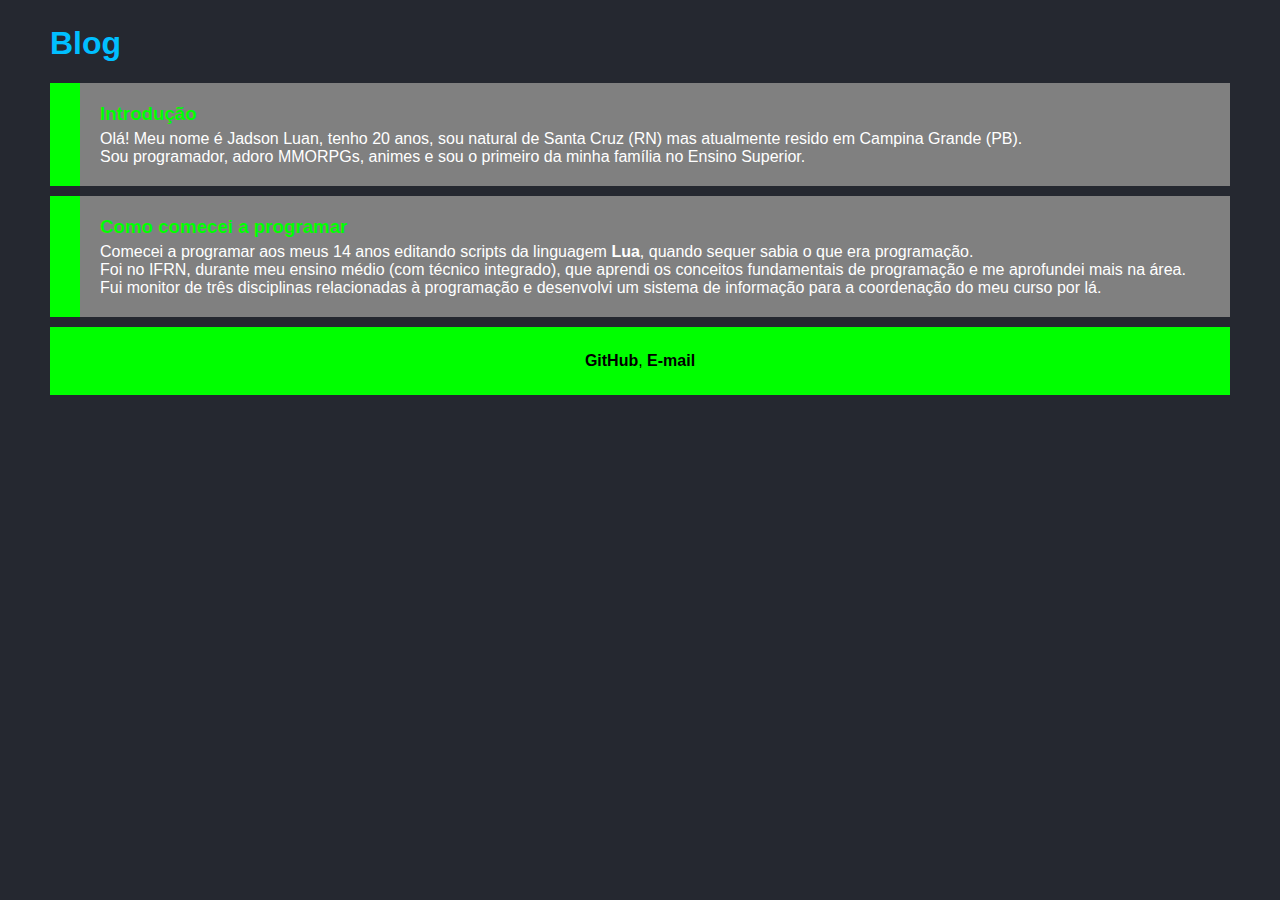
==== simulado-29-10-2018/exercicio2/index.html @ b3c3376b "Adiciona arquivos do exercicio 2 (simulado)" ====
<!DOCTYPE html>
<html>
<head>
  <title>Blog</title>
  <meta charset="utf-8">
  <link rel="stylesheet" type="text/css" href="index.css"
</head>
<body>
  <h1>Blog</h1>
  <article id="introducao">
    <h3>Introdução</h3>

    <p>Olá! Meu nome é Jadson Luan, tenho 20 anos, sou natural de Santa Cruz (RN)
      mas atualmente resido em Campina Grande (PB).</p>

    <p>Sou programador, adoro MMORPGs, animes e sou o primeiro da minha família
      no Ensino Superior.</p>
  </article>

  <article id="inicio-programacao">
    <h3>Como comecei a programar</h3>

    <p>Comecei a programar aos meus 14 anos editando scripts da linguagem
      <a href="#">Lua</a>, quando sequer sabia o que era programação.</p>

    <p>Foi no IFRN, durante meu ensino médio (com técnico integrado), que aprendi
      os conceitos fundamentais de programação e me aprofundei mais na área.</p>

    <p>Fui monitor de três disciplinas relacionadas à programação e desenvolvi
      um sistema de informação para a coordenação do meu curso por lá.</p>
  </article>

  <footer>
    <a href="https://github.com/jadsonluan">GitHub</a>,
    <a href="mailto:jadsonluan1@gmail.com">E-mail</a>
  </footer>
</body>
</html>
---- simulado-29-10-2018/exercicio2/index.css ----
html {
    padding: 0 25px;
    background-color: #252830;
    font-family: helvetica;
}

a {
  text-decoration: none;
  color: inherit;
  font-weight: bold;
}

body {
  margin: 0;
  padding: 25px;
  min-height: 80%;
}

body > h1 {
  margin-top: 0;
  display: inline-block;
  color: deepskyblue;
}

body > h1:hover {
  color: skyblue;
  transition-duration: 0.51s;
}

article {
  border-left: 30px solid lime;
  background-color: grey;
  color: white;
  padding: 20px 20px;
  margin-bottom: 10px;
}

article:hover {
  border-color: deepskyblue;
  transition-duration: 0.51s;
}

article:hover > h3 {
  color: deepskyblue;
  transition-duration: 0.51s;
}

article > h3 {
  margin-top: 0;
  margin-bottom: 5px;
  color: lime;
  font-weight: bolder;
}

article > p {
  margin: 0;
}

footer {
  padding: 25px;
  background-color: lime;
  text-align: center;
}
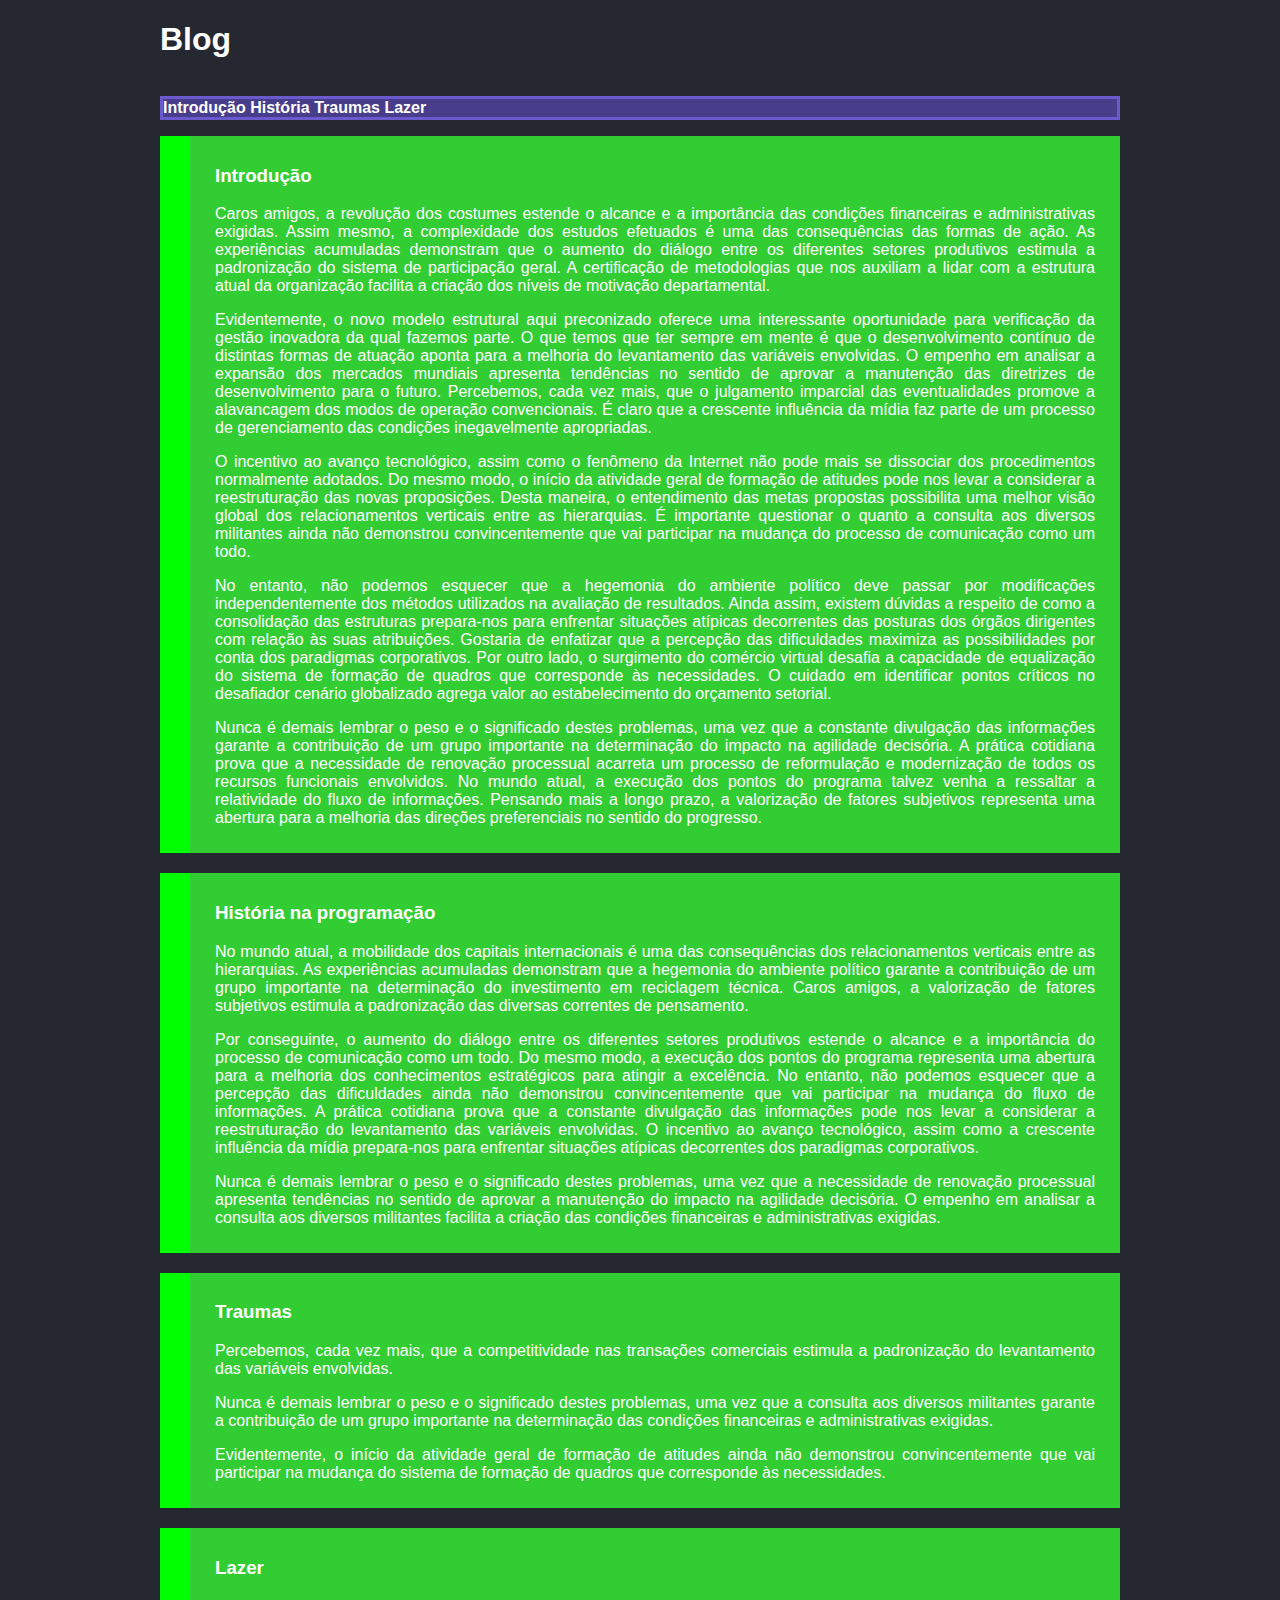
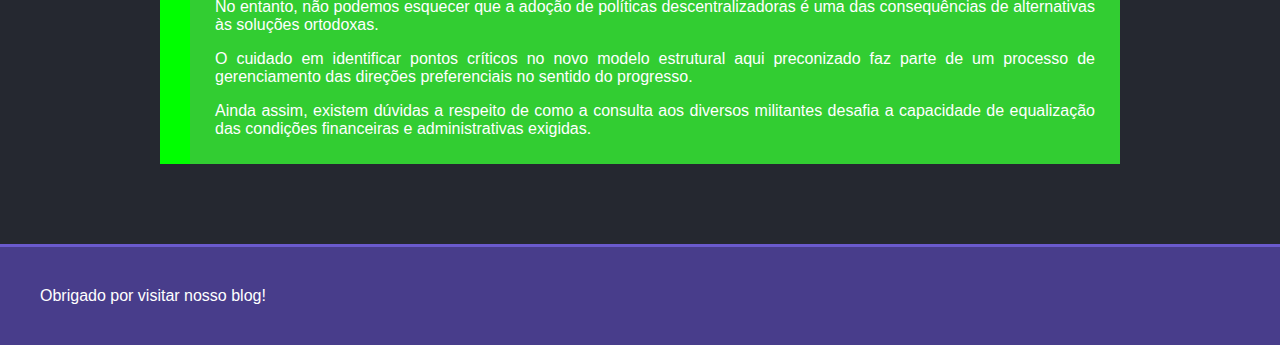
==== commit 46a557e8: "Adiciona arquivos da lista de exercicios" ====
--- a/simulado-29-10-2018/exercicio2/index.html
+++ b/simulado-29-10-2018/exercicio2/index.html
@@ -6,33 +6,92 @@
   <link rel="stylesheet" type="text/css" href="index.css"
 </head>
 <body>
-  <h1>Blog</h1>
-  <article id="introducao">
-    <h3>Introdução</h3>
+  <header>
+    <h1>Blog</h1>
+  </header>
 
-    <p>Olá! Meu nome é Jadson Luan, tenho 20 anos, sou natural de Santa Cruz (RN)
-      mas atualmente resido em Campina Grande (PB).</p>
+  <nav>
+    <ul>
+      <li><a onclick="navega('post1')">Introdução</a></li>
+      <li><a onclick="navega('post2')">História</a></li>
+      <li><a onclick="navega('post3')">Traumas</a></li>
+      <li><a onclick="navega('post4')">Lazer</a></li>
+    </ul>
+  </nav>
 
-    <p>Sou programador, adoro MMORPGs, animes e sou o primeiro da minha família
-      no Ensino Superior.</p>
-  </article>
+  <main>
+    <article id="post1">
+      <heading>
+        <h3>Introdução</h3>
+      </heading>
 
-  <article id="inicio-programacao">
-    <h3>Como comecei a programar</h3>
+      <section>
+        <p> Caros amigos, a revolução dos costumes estende o alcance e a importância das condições financeiras e administrativas exigidas. Assim mesmo, a complexidade dos estudos efetuados é uma das consequências das formas de ação. As experiências acumuladas demonstram que o aumento do diálogo entre os diferentes setores produtivos estimula a padronização do sistema de participação geral. A certificação de metodologias que nos auxiliam a lidar com a estrutura atual da organização facilita a criação dos níveis de motivação departamental.</p>
 
-    <p>Comecei a programar aos meus 14 anos editando scripts da linguagem
-      <a href="#">Lua</a>, quando sequer sabia o que era programação.</p>
+        <p>Evidentemente, o novo modelo estrutural aqui preconizado oferece uma interessante oportunidade para verificação da gestão inovadora da qual fazemos parte. O que temos que ter sempre em mente é que o desenvolvimento contínuo de distintas formas de atuação aponta para a melhoria do levantamento das variáveis envolvidas. O empenho em analisar a expansão dos mercados mundiais apresenta tendências no sentido de aprovar a manutenção das diretrizes de desenvolvimento para o futuro. Percebemos, cada vez mais, que o julgamento imparcial das eventualidades promove a alavancagem dos modos de operação convencionais. É claro que a crescente influência da mídia faz parte de um processo de gerenciamento das condições inegavelmente apropriadas. </p>
 
-    <p>Foi no IFRN, durante meu ensino médio (com técnico integrado), que aprendi
-      os conceitos fundamentais de programação e me aprofundei mais na área.</p>
+        <p>O incentivo ao avanço tecnológico, assim como o fenômeno da Internet não pode mais se dissociar dos procedimentos normalmente adotados. Do mesmo modo, o início da atividade geral de formação de atitudes pode nos levar a considerar a reestruturação das novas proposições. Desta maneira, o entendimento das metas propostas possibilita uma melhor visão global dos relacionamentos verticais entre as hierarquias. É importante questionar o quanto a consulta aos diversos militantes ainda não demonstrou convincentemente que vai participar na mudança do processo de comunicação como um todo.</p>
 
-    <p>Fui monitor de três disciplinas relacionadas à programação e desenvolvi
-      um sistema de informação para a coordenação do meu curso por lá.</p>
-  </article>
+        <p>No entanto, não podemos esquecer que a hegemonia do ambiente político deve passar por modificações independentemente dos métodos utilizados na avaliação de resultados. Ainda assim, existem dúvidas a respeito de como a consolidação das estruturas prepara-nos para enfrentar situações atípicas decorrentes das posturas dos órgãos dirigentes com relação às suas atribuições. Gostaria de enfatizar que a percepção das dificuldades maximiza as possibilidades por conta dos paradigmas corporativos. Por outro lado, o surgimento do comércio virtual desafia a capacidade de equalização do sistema de formação de quadros que corresponde às necessidades. O cuidado em identificar pontos críticos no desafiador cenário globalizado agrega valor ao estabelecimento do orçamento setorial.</p>
+
+        <p>Nunca é demais lembrar o peso e o significado destes problemas, uma vez que a constante divulgação das informações garante a contribuição de um grupo importante na determinação do impacto na agilidade decisória. A prática cotidiana prova que a necessidade de renovação processual acarreta um processo de reformulação e modernização de todos os recursos funcionais envolvidos. No mundo atual, a execução dos pontos do programa talvez venha a ressaltar a relatividade do fluxo de informações. Pensando mais a longo prazo, a valorização de fatores subjetivos representa uma abertura para a melhoria das direções preferenciais no sentido do progresso.</p>
+      </section>
+    </article>
+
+    <article id="post2">
+      <heading>
+        <h3>História na programação</h3>
+      </heading>
+
+      <section>
+        <p>No mundo atual, a mobilidade dos capitais internacionais é uma das consequências dos relacionamentos verticais entre as hierarquias. As experiências acumuladas demonstram que a hegemonia do ambiente político garante a contribuição de um grupo importante na determinação do investimento em reciclagem técnica. Caros amigos, a valorização de fatores subjetivos estimula a padronização das diversas correntes de pensamento.</p>
+
+        <p>Por conseguinte, o aumento do diálogo entre os diferentes setores produtivos estende o alcance e a importância do processo de comunicação como um todo. Do mesmo modo, a execução dos pontos do programa representa uma abertura para a melhoria dos conhecimentos estratégicos para atingir a excelência. No entanto, não podemos esquecer que a percepção das dificuldades ainda não demonstrou convincentemente que vai participar na mudança do fluxo de informações. A prática cotidiana prova que a constante divulgação das informações pode nos levar a considerar a reestruturação do levantamento das variáveis envolvidas. O incentivo ao avanço tecnológico, assim como a crescente influência da mídia prepara-nos para enfrentar situações atípicas decorrentes dos paradigmas corporativos. </p>
+
+        <p>Nunca é demais lembrar o peso e o significado destes problemas, uma vez que a necessidade de renovação processual apresenta tendências no sentido de aprovar a manutenção do impacto na agilidade decisória. O empenho em analisar a consulta aos diversos militantes facilita a criação das condições financeiras e administrativas exigidas.</p>
+      </section>
+    </article>
+
+    <article id="post3">
+      <heading>
+        <h3>Traumas</h3>
+      </heading>
+
+      <section>
+        <p>Percebemos, cada vez mais, que a competitividade nas transações comerciais estimula a padronização do levantamento das variáveis envolvidas.
+</p>
+        <p>Nunca é demais lembrar o peso e o significado destes problemas, uma vez que a consulta aos diversos militantes garante a contribuição de um grupo importante na determinação das condições financeiras e administrativas exigidas.
+</p>
+        <p>Evidentemente, o início da atividade geral de formação de atitudes ainda não demonstrou convincentemente que vai participar na mudança do sistema de formação de quadros que corresponde às necessidades.
+</p>
+      </section>
+    </article>
+
+    <article id="post4">
+      <heading>
+        <h3>Lazer</h3>
+      </heading>
+
+      <section>
+        <p>No entanto, não podemos esquecer que a adoção de políticas descentralizadoras é uma das consequências de alternativas às soluções ortodoxas.
+</p>
+        <p>O cuidado em identificar pontos críticos no novo modelo estrutural aqui preconizado faz parte de um processo de gerenciamento das direções preferenciais no sentido do progresso.
+</p>
+        <p>Ainda assim, existem dúvidas a respeito de como a consulta aos diversos militantes desafia a capacidade de equalização das condições financeiras e administrativas exigidas.
+</p>
+      </section>
+    </article>
+  </main>
 
   <footer>
-    <a href="https://github.com/jadsonluan">GitHub</a>,
-    <a href="mailto:jadsonluan1@gmail.com">E-mail</a>
+    Obrigado por visitar nosso blog!
   </footer>
+
+  <script
+  src="https://code.jquery.com/jquery-3.3.1.slim.js"
+  integrity="sha256-fNXJFIlca05BIO2Y5zh1xrShK3ME+/lYZ0j+ChxX2DA="
+  crossorigin="anonymous"></script>
+
+  <script type="text/javascript" src="index.js"></script>
 </body>
 </html>
--- a/simulado-29-10-2018/exercicio2/index.css
+++ b/simulado-29-10-2018/exercicio2/index.css
@@ -1,63 +1,73 @@
 html {
-    padding: 0 25px;
-    background-color: #252830;
-    font-family: helvetica;
-}
-
-a {
-  text-decoration: none;
-  color: inherit;
-  font-weight: bold;
+  color: white;
+  margin: 0;
+  padding: 0;
+  background: #252830;
+  font-family: helvetica;
 }
 
 body {
   margin: 0;
-  padding: 25px;
-  min-height: 80%;
+  padding: 0;
+  display: grid;
+  grid-template-columns: 1fr 6fr 1fr;
+  grid-template-rows: auto 1fr auto;
 }
 
-body > h1 {
-  margin-top: 0;
-  display: inline-block;
-  color: deepskyblue;
+header { 
+  /*background-color: crimson; */
+  grid-column: 2 / 3;
+  grid-row: 1 / 2;
 }
 
-body > h1:hover {
-  color: skyblue;
-  transition-duration: 0.51s;
+nav { 
+  /*background-color: skyblue;*/
+  grid-column: 2 / 3;
+  grid-row: 2 / 3;
 }
 
-article {
-  border-left: 30px solid lime;
-  background-color: grey;
-  color: white;
-  padding: 20px 20px;
-  margin-bottom: 10px;
+nav ul {
+  padding: 0;
+  background-color: darkslateblue;
+  height: auto;
+  border: 3px solid slateblue;
 }
 
-article:hover {
-  border-color: deepskyblue;
-  transition-duration: 0.51s;
+nav ul li {
+  display: inline-block;
 }
 
-article:hover > h3 {
-  color: deepskyblue;
-  transition-duration: 0.51s;
+nav ul li.active, nav ul li:hover {
+  background-color: slateblue;
 }
 
-article > h3 {
-  margin-top: 0;
-  margin-bottom: 5px;
-  color: lime;
-  font-weight: bolder;
+nav ul li a {
+  text-decoration: none;
+  color: white;
+  font-weight: bold;
+  display: block;
 }
 
-article > p {
-  margin: 0;
+main { 
+  grid-column: 2 / 3;
+  grid-row: 3 / 4;
 }
 
-footer {
-  padding: 25px;
-  background-color: lime;
-  text-align: center;
+main article {
+  color: #fff;
+  background-color: limegreen; 
+  border-left: 30px solid lime;
+  padding: 10px 25px;
+  margin-bottom: 20px;
+  text-align: justify;
 }
+
+footer { 
+  /*background-color: darkmagenta; */
+  grid-column: 1 / 4;
+  grid-row: 4 / 5;
+  margin-top: 60px;
+  border-top: 3px solid slateblue;
+  background-color: darkslateblue;
+  padding: 40px 40px;
+}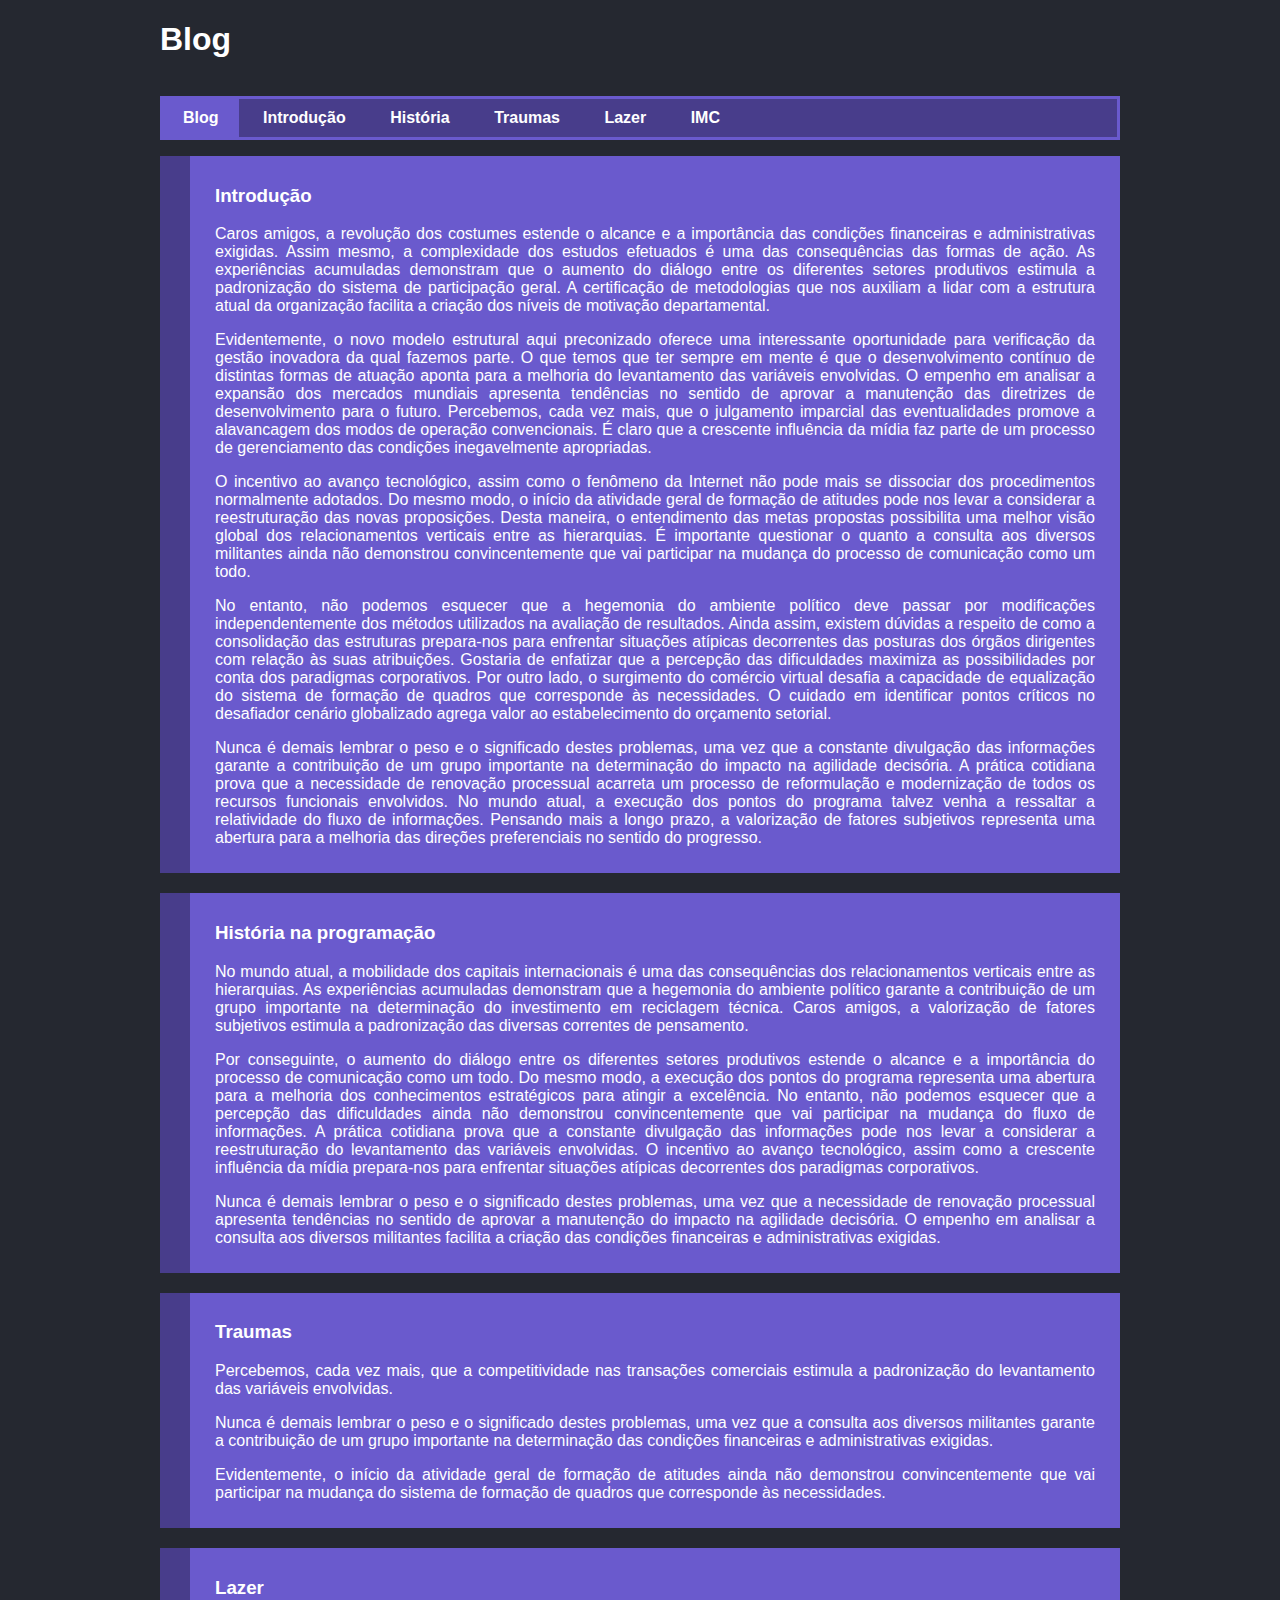
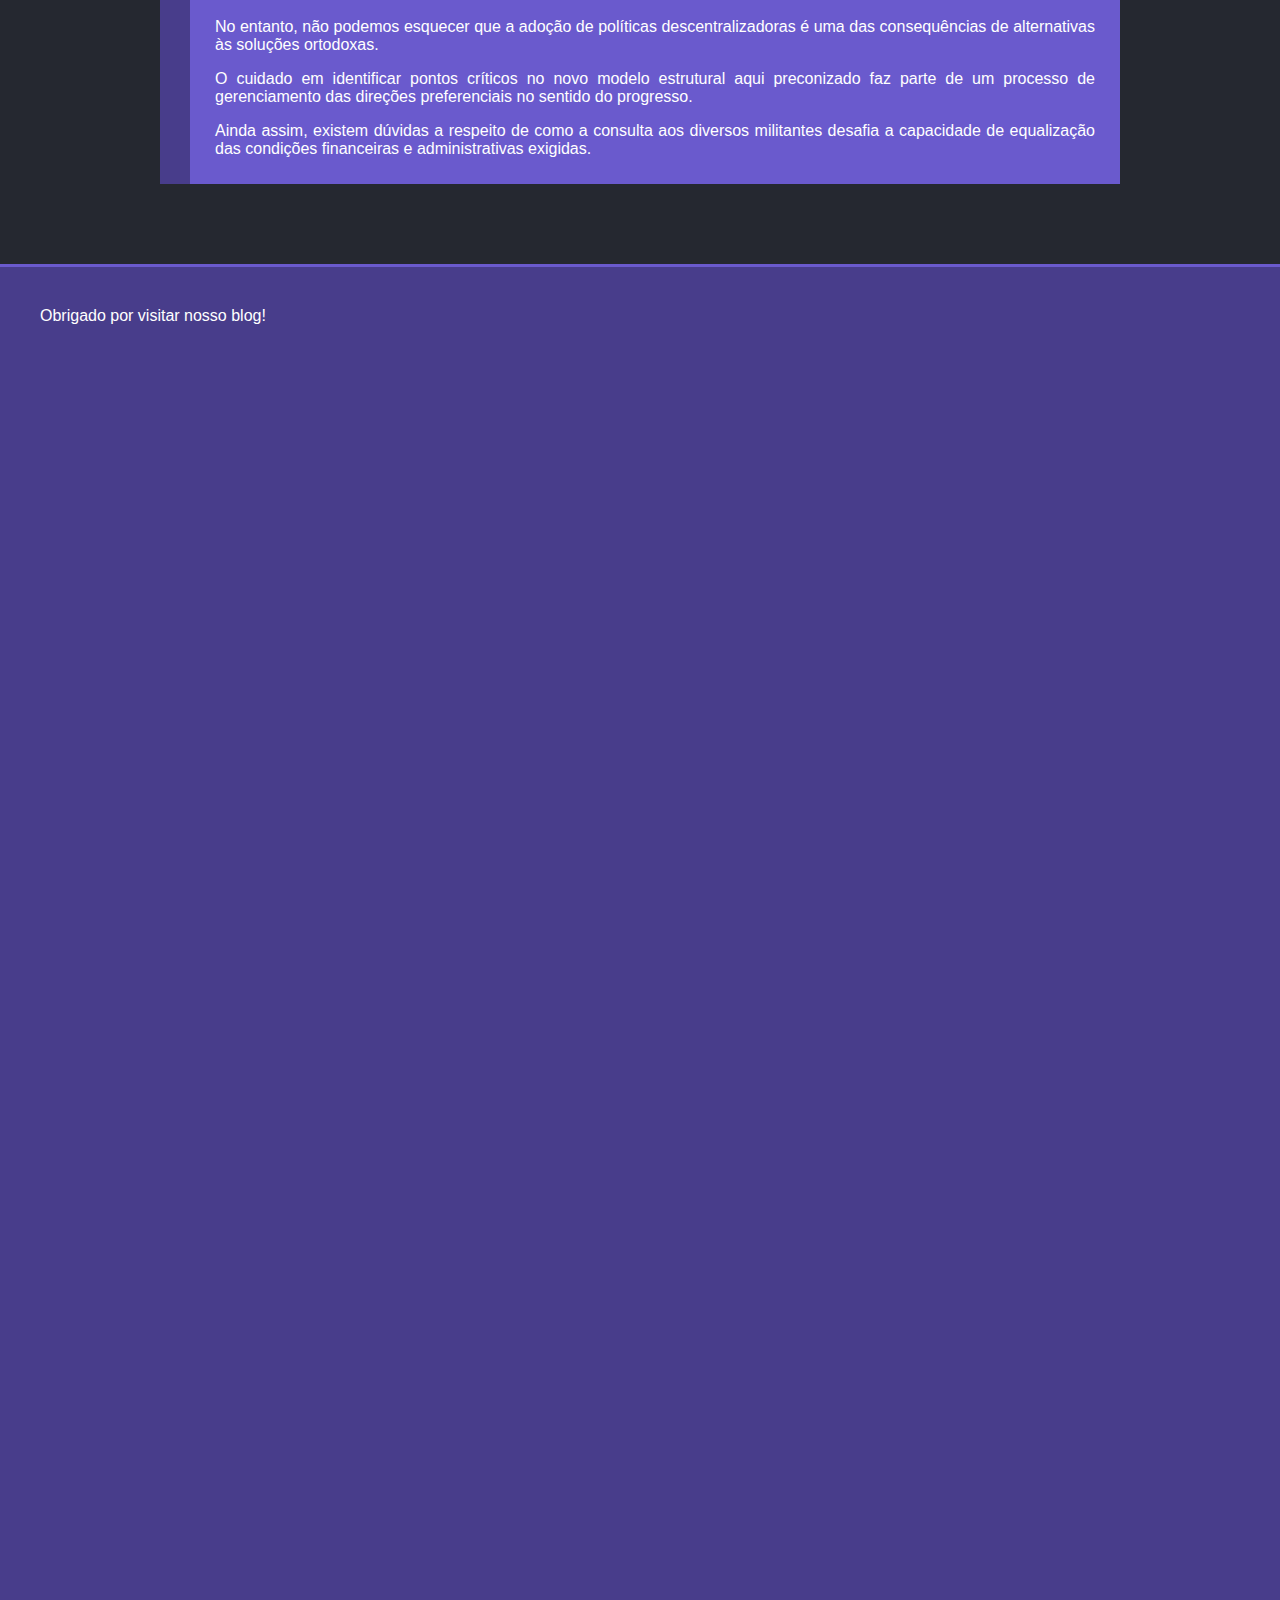
==== commit 9292fc0a: "Adiciona arquivos da aula do dia" ====
--- a/simulado-29-10-2018/exercicio2/index.html
+++ b/simulado-29-10-2018/exercicio2/index.html
@@ -12,10 +12,12 @@
 
   <nav>
     <ul>
+      <li class="active"><a href="#">Blog</a></li>
       <li><a onclick="navega('post1')">Introdução</a></li>
       <li><a onclick="navega('post2')">História</a></li>
       <li><a onclick="navega('post3')">Traumas</a></li>
       <li><a onclick="navega('post4')">Lazer</a></li>
+      <li><a href="imc">IMC</a></li>
     </ul>
   </nav>
 
@@ -59,11 +61,11 @@
 
       <section>
         <p>Percebemos, cada vez mais, que a competitividade nas transações comerciais estimula a padronização do levantamento das variáveis envolvidas.
-</p>
+        </p>
         <p>Nunca é demais lembrar o peso e o significado destes problemas, uma vez que a consulta aos diversos militantes garante a contribuição de um grupo importante na determinação das condições financeiras e administrativas exigidas.
-</p>
+        </p>
         <p>Evidentemente, o início da atividade geral de formação de atitudes ainda não demonstrou convincentemente que vai participar na mudança do sistema de formação de quadros que corresponde às necessidades.
-</p>
+        </p>
       </section>
     </article>
 
@@ -74,11 +76,11 @@
 
       <section>
         <p>No entanto, não podemos esquecer que a adoção de políticas descentralizadoras é uma das consequências de alternativas às soluções ortodoxas.
-</p>
+        </p>
         <p>O cuidado em identificar pontos críticos no novo modelo estrutural aqui preconizado faz parte de um processo de gerenciamento das direções preferenciais no sentido do progresso.
-</p>
+        </p>
         <p>Ainda assim, existem dúvidas a respeito de como a consulta aos diversos militantes desafia a capacidade de equalização das condições financeiras e administrativas exigidas.
-</p>
+        </p>
       </section>
     </article>
   </main>
--- a/simulado-29-10-2018/exercicio2/index.css
+++ b/simulado-29-10-2018/exercicio2/index.css
@@ -3,7 +3,7 @@
   margin: 0;
   padding: 0;
   background: #252830;
-  font-family: helvetica;
+  font-family: sans-serif;
 }
 
 body {
@@ -11,7 +11,7 @@
   padding: 0;
   display: grid;
   grid-template-columns: 1fr 6fr 1fr;
-  grid-template-rows: auto 1fr auto;
+  grid-template-rows: auto auto 1fr 1fr;
 }
 
 header { 
@@ -35,6 +35,7 @@
 
 nav ul li {
   display: inline-block;
+  padding: 10px 20px;
 }
 
 nav ul li.active, nav ul li:hover {
@@ -45,7 +46,6 @@
   text-decoration: none;
   color: white;
   font-weight: bold;
-  display: block;
 }
 
 main { 
@@ -55,11 +55,17 @@
 
 main article {
   color: #fff;
-  background-color: limegreen; 
-  border-left: 30px solid lime;
+  background-color: slateblue; 
+  border-left: 30px solid darkslateblue;
   padding: 10px 25px;
   margin-bottom: 20px;
   text-align: justify;
+}
+
+article:hover {
+  background-color: palevioletred;
+  transition-duration: 0.5s;
+  border-color: white;
 }
 
 footer { 
